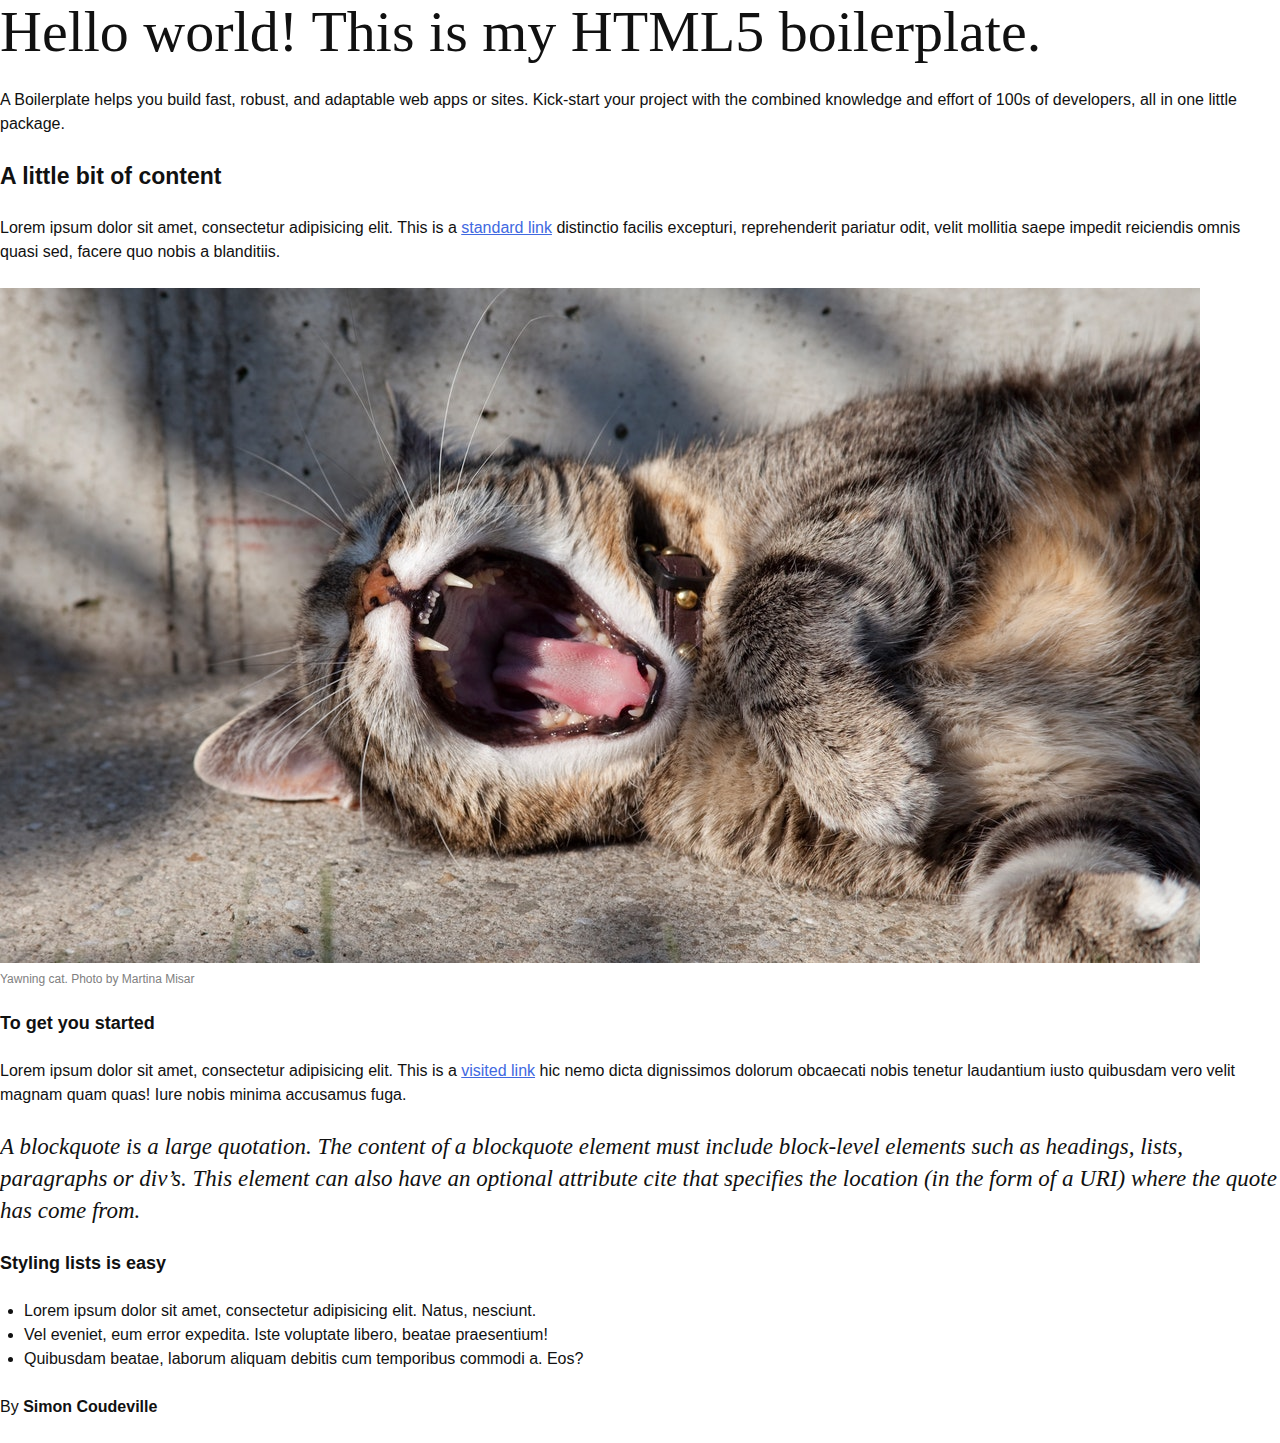
==== index.html @ ad0d630f "Initial commit" ====
<!doctype html>
<html lang="en">

<head>
    <meta charset="utf-8">
    <meta http-equiv="x-ua-compatible" content="ie=edge">
    <title>Simon Coudeville - HTML5 Boilerplate</title>
    <meta name="description" content="This is my HTML5 boilerplate.">
    <meta name="viewport" content="width=device-width, initial-scale=1.0">
    <meta name="msapplication-TileColor" content="#e85e00">
    <meta name="theme-color" content="#e85e00">

    <link rel="icon" href="favicon.svg">
    <link rel="apple-touch-icon" href="apple-touch-icon.png">
    <link rel="manifest" href="manifest.json">

    <link rel="stylesheet" href="css/normalize.css">
    <link rel="stylesheet" href="css/screen.css">
</head>

<body>
    <header>
        <h1>Hello world! This is my HTML5 boilerplate.</h1>
        <p>A Boilerplate helps you build fast, robust, and adaptable web apps or sites. Kick-start your project with the
            combined knowledge and effort of 100s of developers, all in one little package.</p>
    </header>
    <h2>
        A little bit of content
    </h2>
    <p>
        Lorem ipsum dolor sit amet, consectetur adipisicing elit. This is a <a href="test.com">standard link</a>
        distinctio facilis excepturi, reprehenderit pariatur odit, velit mollitia saepe impedit reiciendis omnis quasi
        sed, facere quo nobis a blanditiis.
    </p>
    <figure>
        <img src="img/yawning-cat.jpeg" alt="This is a picture of a yawning cat">
        <figcaption>Yawning cat. Photo by Martina Misar</figcaption>
    </figure>
    <h3>
        To get you started
    </h3>
    <p>
        Lorem ipsum dolor sit amet, consectetur adipisicing elit. This is a <a href="https://www.google.com">visited
            link</a> hic nemo dicta dignissimos dolorum obcaecati nobis tenetur laudantium iusto quibusdam vero velit
        magnam quam quas! Iure nobis minima accusamus fuga.
    </p>
    <blockquote cite="http://www.htmldog.com/reference/htmltags/blockquote/">
        <p>
            A blockquote is a large quotation. The content of a blockquote element must include block-level elements
            such as headings, lists, paragraphs or div’s. This element can also have an optional attribute cite that
            specifies the location (in the form of a URI) where the quote has come from.
        </p>
    </blockquote>
    <h3>
        Styling lists is easy
    </h3>
    <ul>
        <li>Lorem ipsum dolor sit amet, consectetur adipisicing elit. Natus, nesciunt.</li>
        <li>Vel eveniet, eum error expedita. Iste voluptate libero, beatae praesentium!</li>
        <li>Quibusdam beatae, laborum aliquam debitis cum temporibus commodi a. Eos?</li>
    </ul>
    <footer>
        <p>By <strong>Simon Coudeville</strong></p>
    </footer>
</body>

</html>
---- css/screen.css ----
/*------------------------------------*\
  #FONTS
\*------------------------------------*/

/*------------------------------------*\
  #GENERIC
\*------------------------------------*/

/*
    Generic: Page
    ---
    Global page styles
*/

html {
    font-size: 16px;
    line-height: 1.5;
    font-family: "Helvetica Neue", Helvetica, arial, sans-serif;
    color: #111;
    -webkit-font-smoothing: antialiased;
    -moz-osx-font-smoothing: grayscale;
}

/*
 * Remove text-shadow in selection highlight:
 * https://twitter.com/miketaylr/status/12228805301
 *
 * Customize the background color to match your design.
 */

::selection {
    background: #e85e00;
    color: white;
    text-shadow: none;
}

/*------------------------------------*\
  #Elements
\*------------------------------------*/

/*
    Elements: Images
    ---
    Default markup for images to make them responsive
*/

img {
    max-width: 100%;
    vertical-align: top;
}

/*
    Elements: typography
    ---
    Default markup for typographic elements
*/

h1 {
    font-family: "Times New Roman", serif;
    font-size: 36px;
    font-weight: normal;
    line-height: 40px;
    margin: 0 0 24px;
}

/* Example inline media query */
@media (min-width: 768px) {
    h1 {
        font-size: 58px;
        line-height: 64px;
    }
}

h2 {
    font-size: 23px;
    line-height: 32px;
    margin: 0 0 24px;
}

h3 {
    font-size: 18px;
    line-height: 24px;
    margin: 0 0 24px;
}

h4,
h5,
h6 {
    font-size: 16px;
    line-height: 24px;
    margin: 0 0 24px;
}

p,
ol,
ul,
dl,
table,
address,
figure {
    margin: 0 0 24px;
}

ul,
ol {
    padding-left: 24px;
}

li ul,
li ol {
    margin-bottom: 0;
}

blockquote {
    font-style: italic;
    font-size: 23px;
    line-height: 32px;
    margin: 0 0 24px;
    font-family: "Times New Roman", serif;
}

blockquote * {
    font-size: inherit;
    line-height: inherit;
}

figcaption {
    font-size: 12px;
    line-height: 16px;
    padding-top: 8px;
    color: Grey;
}

hr {
    border: 0;
    height: 1px;
    background: LightGrey;
    margin: 0 0 24px;
}

a {
    color: RoyalBlue;
    transition: all .1s ease-in-out;
}

a:visited,
a:active {
    color: BlueViolet;
}

a:hover,
a:focus {
    color: Crimson;
}

/*------------------------------------*\
  #OBJECTS
\*------------------------------------*/

/*
    Object: Object name
    ---
    Object description
*/

/*------------------------------------*\
  #COMPONENTS
\*------------------------------------*/

/*
    Component: Component name
    ---
    Component description
*/

/*------------------------------------*\
  #UTILITIES
\*------------------------------------*/

/*
    Utilities: max-width
    ---
    Utility classes to put specific max widths onto elements.
*/

.u-max-width-sm {
    max-width: 36em;
}

/*
    Utility: Utility name
    ---
    Utility description
*/

/*------------------------------------*\
  #MEDIA
\*------------------------------------*/

/*
    Media Queries
    ---
    EXAMPLE Media Queries for Responsive Design.
    These examples override the primary ('mobile first') styles.
    USE THEM INLINE!
*/

/* Extra small devices (portrait phones, less than 576px)
   No media query since this is the default in mobile first design
*/

/* Small devices (landscape phones, 576px and up)
@media (min-width: 576px) {}
*/

/* Medium devices (tablets, 768px and up)
@media (min-width: 768px) {}
*/

/* Large devices (landscape tablets, desktops, 992px and up)
@media (min-width: 992px) {}
*/

/* Extra large devices (large desktops, 1200px and up)
@media (min-width: 1200px) {}
*/

/*
    Print styles.
    ---
    Inlined to avoid the additional HTTP request:
    http://www.phpied.com/delay-loading-your-print-css/
*/

@media print {
    *,
    *:before,
    *:after {
        background: transparent !important;
        color: #000 !important;
        /* Black prints faster:
                                   http://www.sanbeiji.com/archives/953 */
        box-shadow: none !important;
        text-shadow: none !important;
    }
    a,
    a:visited {
        text-decoration: underline;
    }
    a[href]:after {
        content: " (" attr(href) ")";
    }
    abbr[title]:after {
        content: " (" attr(title) ")";
    }
    /*
     * Don't show links that are fragment identifiers,
     * or use the `javascript:` pseudo protocol
     */
    a[href^="#"]:after,
    a[href^="javascript:"]:after {
        content: "";
    }
    pre {
        white-space: pre-wrap !important;
    }
    pre,
    blockquote {
        border: 1px solid #999;
        page-break-inside: avoid;
    }
    /*
     * Printing Tables:
     * http://css-discuss.incutio.com/wiki/Printing_Tables
     */
    thead {
        display: table-header-group;
    }
    tr,
    img {
        page-break-inside: avoid;
    }
    p,
    h2,
    h3 {
        orphans: 3;
        widows: 3;
    }
    h2,
    h3 {
        page-break-after: avoid;
    }
}
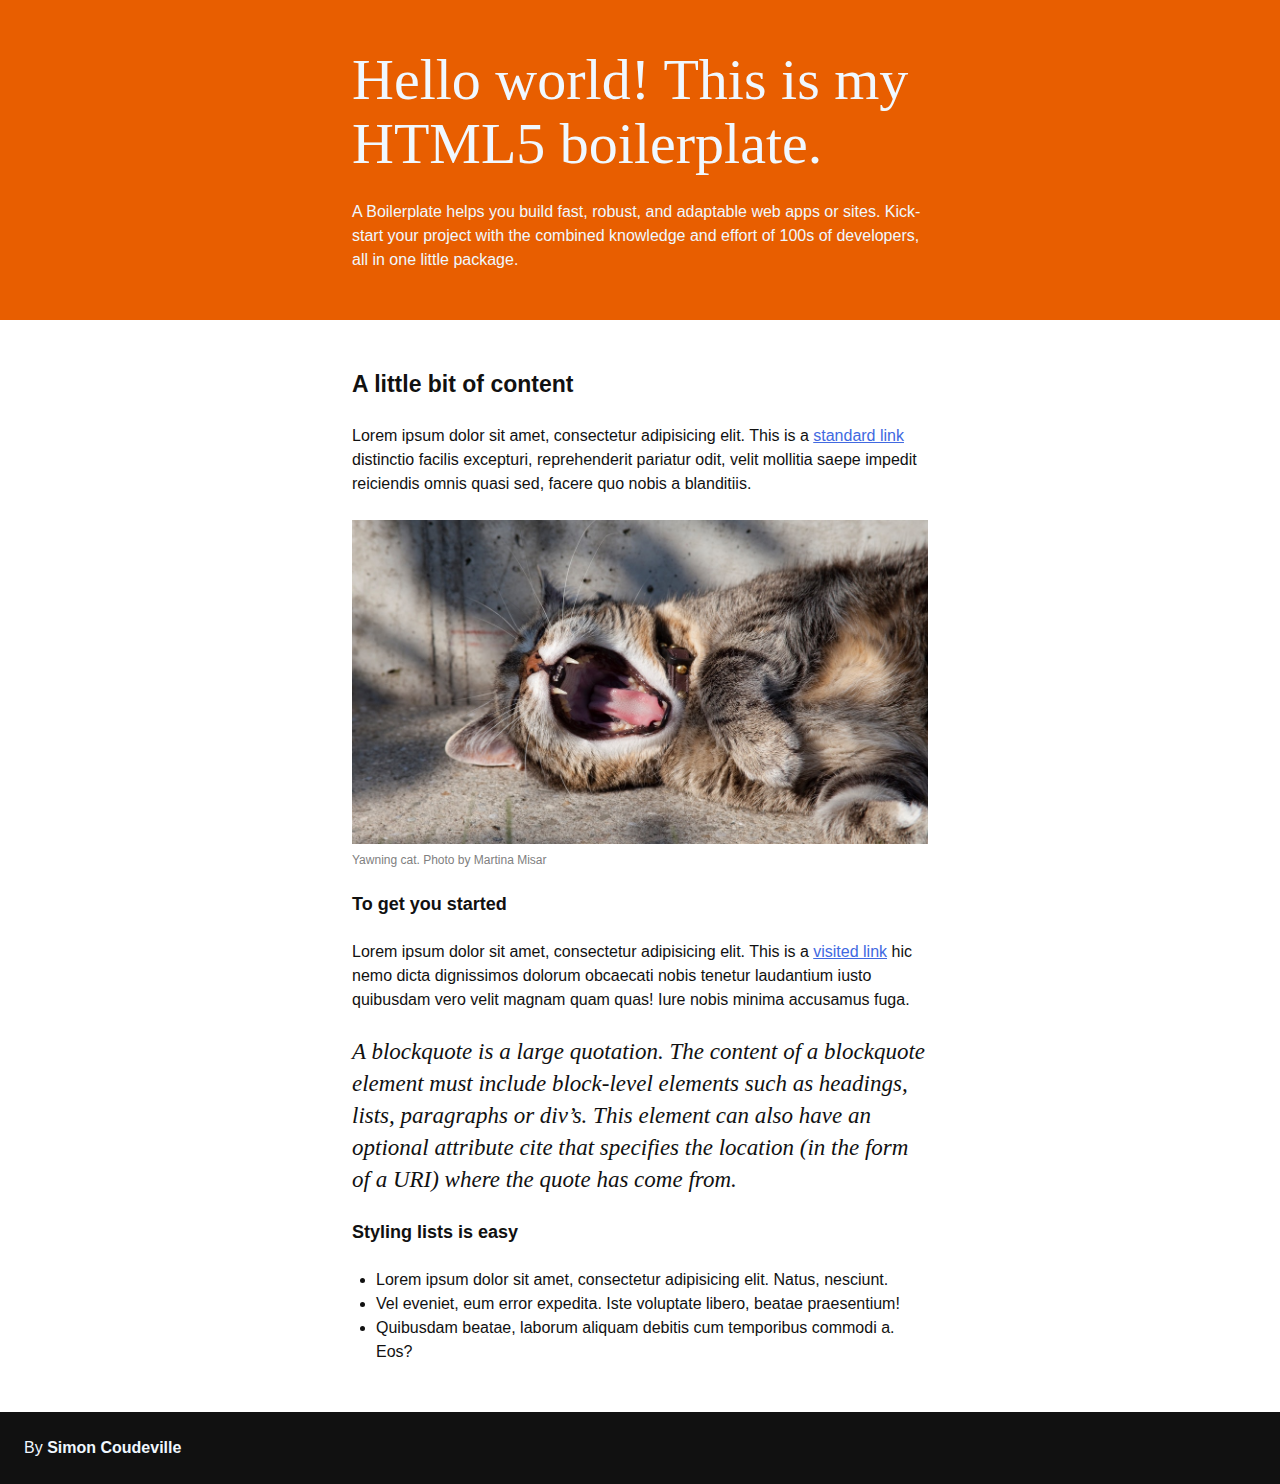
==== commit 434f4ea2: "o-row en o-container" ====
--- a/index.html
+++ b/index.html
@@ -1,67 +1,89 @@
-<!doctype html>
+<!DOCTYPE html>
 <html lang="en">
+  <head>
+    <meta charset="utf-8" />
+    <meta http-equiv="x-ua-compatible" content="ie=edge" />
+    <title>Simon Coudeville - HTML5 Boilerplate</title>
+    <meta name="description" content="This is my HTML5 boilerplate." />
+    <meta name="viewport" content="width=device-width, initial-scale=1.0" />
+    <meta name="msapplication-TileColor" content="#e85e00" />
+    <meta name="theme-color" content="#e85e00" />
 
-<head>
-    <meta charset="utf-8">
-    <meta http-equiv="x-ua-compatible" content="ie=edge">
-    <title>Simon Coudeville - HTML5 Boilerplate</title>
-    <meta name="description" content="This is my HTML5 boilerplate.">
-    <meta name="viewport" content="width=device-width, initial-scale=1.0">
-    <meta name="msapplication-TileColor" content="#e85e00">
-    <meta name="theme-color" content="#e85e00">
+    <link rel="icon" href="favicon.svg" />
+    <link rel="apple-touch-icon" href="apple-touch-icon.png" />
+    <link rel="manifest" href="manifest.json" />
 
-    <link rel="icon" href="favicon.svg">
-    <link rel="apple-touch-icon" href="apple-touch-icon.png">
-    <link rel="manifest" href="manifest.json">
+    <link rel="stylesheet" href="css/normalize.css" />
+    <link rel="stylesheet" href="css/screen.css" />
+  </head>
 
-    <link rel="stylesheet" href="css/normalize.css">
-    <link rel="stylesheet" href="css/screen.css">
-</head>
-
-<body>
-    <header>
+  <body>
+    <header class="o-row o-row--primary o-row--lg">
+      <div class="o-container u-max-width-sm">
         <h1>Hello world! This is my HTML5 boilerplate.</h1>
-        <p>A Boilerplate helps you build fast, robust, and adaptable web apps or sites. Kick-start your project with the
-            combined knowledge and effort of 100s of developers, all in one little package.</p>
+        <p>
+          A Boilerplate helps you build fast, robust, and adaptable web apps or
+          sites. Kick-start your project with the combined knowledge and effort
+          of 100s of developers, all in one little package.
+        </p>
+      </div>
     </header>
-    <h2>
-        A little bit of content
-    </h2>
-    <p>
-        Lorem ipsum dolor sit amet, consectetur adipisicing elit. This is a <a href="test.com">standard link</a>
-        distinctio facilis excepturi, reprehenderit pariatur odit, velit mollitia saepe impedit reiciendis omnis quasi
-        sed, facere quo nobis a blanditiis.
-    </p>
-    <figure>
-        <img src="img/yawning-cat.jpeg" alt="This is a picture of a yawning cat">
-        <figcaption>Yawning cat. Photo by Martina Misar</figcaption>
-    </figure>
-    <h3>
-        To get you started
-    </h3>
-    <p>
-        Lorem ipsum dolor sit amet, consectetur adipisicing elit. This is a <a href="https://www.google.com">visited
-            link</a> hic nemo dicta dignissimos dolorum obcaecati nobis tenetur laudantium iusto quibusdam vero velit
-        magnam quam quas! Iure nobis minima accusamus fuga.
-    </p>
-    <blockquote cite="http://www.htmldog.com/reference/htmltags/blockquote/">
+    <div class="o-row o-row--lg">
+      <div class="o-container u-max-width-sm">
+        <h2>A little bit of content</h2>
         <p>
-            A blockquote is a large quotation. The content of a blockquote element must include block-level elements
-            such as headings, lists, paragraphs or div’s. This element can also have an optional attribute cite that
-            specifies the location (in the form of a URI) where the quote has come from.
+          Lorem ipsum dolor sit amet, consectetur adipisicing elit. This is a
+          <a href="test.com">standard link</a>
+          distinctio facilis excepturi, reprehenderit pariatur odit, velit
+          mollitia saepe impedit reiciendis omnis quasi sed, facere quo nobis a
+          blanditiis.
         </p>
-    </blockquote>
-    <h3>
-        Styling lists is easy
-    </h3>
-    <ul>
-        <li>Lorem ipsum dolor sit amet, consectetur adipisicing elit. Natus, nesciunt.</li>
-        <li>Vel eveniet, eum error expedita. Iste voluptate libero, beatae praesentium!</li>
-        <li>Quibusdam beatae, laborum aliquam debitis cum temporibus commodi a. Eos?</li>
-    </ul>
-    <footer>
+        <figure>
+          <img
+            src="img/yawning-cat.jpeg"
+            alt="This is a picture of a yawning cat"
+          />
+          <figcaption>Yawning cat. Photo by Martina Misar</figcaption>
+        </figure>
+        <h3>To get you started</h3>
+        <p>
+          Lorem ipsum dolor sit amet, consectetur adipisicing elit. This is a
+          <a href="https://www.google.com">visited link</a> hic nemo dicta
+          dignissimos dolorum obcaecati nobis tenetur laudantium iusto quibusdam
+          vero velit magnam quam quas! Iure nobis minima accusamus fuga.
+        </p>
+        <blockquote
+          cite="http://www.htmldog.com/reference/htmltags/blockquote/"
+        >
+          <p>
+            A blockquote is a large quotation. The content of a blockquote
+            element must include block-level elements such as headings, lists,
+            paragraphs or div’s. This element can also have an optional
+            attribute cite that specifies the location (in the form of a URI)
+            where the quote has come from.
+          </p>
+        </blockquote>
+        <h3>Styling lists is easy</h3>
+        <ul>
+          <li>
+            Lorem ipsum dolor sit amet, consectetur adipisicing elit. Natus,
+            nesciunt.
+          </li>
+          <li>
+            Vel eveniet, eum error expedita. Iste voluptate libero, beatae
+            praesentium!
+          </li>
+          <li>
+            Quibusdam beatae, laborum aliquam debitis cum temporibus commodi a.
+            Eos?
+          </li>
+        </ul>
+      </div>
+    </div>
+    <footer class="o-row o-row--dark">
+      <div class="o-container">
         <p>By <strong>Simon Coudeville</strong></p>
+      </div>
     </footer>
-</body>
-
-</html>+  </body>
+</html>
--- a/css/screen.css
+++ b/css/screen.css
@@ -13,12 +13,12 @@
 */
 
 html {
-    font-size: 16px;
-    line-height: 1.5;
-    font-family: "Helvetica Neue", Helvetica, arial, sans-serif;
-    color: #111;
-    -webkit-font-smoothing: antialiased;
-    -moz-osx-font-smoothing: grayscale;
+  font-size: 16px;
+  line-height: 1.5;
+  font-family: 'Helvetica Neue', Helvetica, arial, sans-serif;
+  color: #111;
+  -webkit-font-smoothing: antialiased;
+  -moz-osx-font-smoothing: grayscale;
 }
 
 /*
@@ -29,9 +29,9 @@
  */
 
 ::selection {
-    background: #e85e00;
-    color: white;
-    text-shadow: none;
+  background: #e85e00;
+  color: white;
+  text-shadow: none;
 }
 
 /*------------------------------------*\
@@ -45,8 +45,8 @@
 */
 
 img {
-    max-width: 100%;
-    vertical-align: top;
+  max-width: 100%;
+  vertical-align: top;
 }
 
 /*
@@ -56,39 +56,39 @@
 */
 
 h1 {
-    font-family: "Times New Roman", serif;
-    font-size: 36px;
-    font-weight: normal;
-    line-height: 40px;
-    margin: 0 0 24px;
+  font-family: 'Times New Roman', serif;
+  font-size: 36px;
+  font-weight: normal;
+  line-height: 40px;
+  margin: 0 0 24px;
 }
 
 /* Example inline media query */
 @media (min-width: 768px) {
-    h1 {
-        font-size: 58px;
-        line-height: 64px;
-    }
+  h1 {
+    font-size: 58px;
+    line-height: 64px;
+  }
 }
 
 h2 {
-    font-size: 23px;
-    line-height: 32px;
-    margin: 0 0 24px;
+  font-size: 23px;
+  line-height: 32px;
+  margin: 0 0 24px;
 }
 
 h3 {
-    font-size: 18px;
-    line-height: 24px;
-    margin: 0 0 24px;
+  font-size: 18px;
+  line-height: 24px;
+  margin: 0 0 24px;
 }
 
 h4,
 h5,
 h6 {
-    font-size: 16px;
-    line-height: 24px;
-    margin: 0 0 24px;
+  font-size: 16px;
+  line-height: 24px;
+  margin: 0 0 24px;
 }
 
 p,
@@ -98,59 +98,59 @@
 table,
 address,
 figure {
-    margin: 0 0 24px;
+  margin: 0 0 24px;
 }
 
 ul,
 ol {
-    padding-left: 24px;
+  padding-left: 24px;
 }
 
 li ul,
 li ol {
-    margin-bottom: 0;
+  margin-bottom: 0;
 }
 
 blockquote {
-    font-style: italic;
-    font-size: 23px;
-    line-height: 32px;
-    margin: 0 0 24px;
-    font-family: "Times New Roman", serif;
+  font-style: italic;
+  font-size: 23px;
+  line-height: 32px;
+  margin: 0 0 24px;
+  font-family: 'Times New Roman', serif;
 }
 
 blockquote * {
-    font-size: inherit;
-    line-height: inherit;
+  font-size: inherit;
+  line-height: inherit;
 }
 
 figcaption {
-    font-size: 12px;
-    line-height: 16px;
-    padding-top: 8px;
-    color: Grey;
+  font-size: 12px;
+  line-height: 16px;
+  padding-top: 8px;
+  color: Grey;
 }
 
 hr {
-    border: 0;
-    height: 1px;
-    background: LightGrey;
-    margin: 0 0 24px;
+  border: 0;
+  height: 1px;
+  background: LightGrey;
+  margin: 0 0 24px;
 }
 
 a {
-    color: RoyalBlue;
-    transition: all .1s ease-in-out;
+  color: RoyalBlue;
+  transition: all 0.1s ease-in-out;
 }
 
 a:visited,
 a:active {
-    color: BlueViolet;
+  color: BlueViolet;
 }
 
 a:hover,
 a:focus {
-    color: Crimson;
+  color: Crimson;
 }
 
 /*------------------------------------*\
@@ -158,10 +158,47 @@
 \*------------------------------------*/
 
 /*
-    Object: Object name
-    ---
-    Object description
-*/
+    Objects: Row
+    ---
+    NL: Creëert een horizontale rij die het kijkvenster uitrekt en opvulling rond kinderen toevoegt
+    Creates a horizontal row that stretches the viewport and adds padding around children
+*/
+/*flowroot zorgt voor mooi overflow??*/
+.o-row {
+  padding: 24px 24px 0;
+  display: flow-root;
+}
+
+.o-row--primary {
+  background-color: #e85e00;
+  color: aliceblue;
+}
+
+/*-- is dus modifier*/
+.o-row--dark {
+  background-color: #111;
+  color: aliceblue;
+}
+
+@media (min-width: 768px) {
+  .o-row--lg {
+    padding: 48px 48px 24px;
+  }
+}
+
+/*
+    Objects: Container
+    ---
+    Creates a horizontal container that sets de global max-width
+*/
+/*1440px naar em waardes
+em verwijst naar base unit van fontsize => 16px
+1440:16 = 90 em
+*/
+.o-container {
+  max-width: 90em;
+  margin: 0 auto;
+}
 
 /*------------------------------------*\
   #COMPONENTS
@@ -184,7 +221,33 @@
 */
 
 .u-max-width-sm {
-    max-width: 36em;
+  max-width: 36em;
+}
+
+/*
+    Utilities: max-width
+    ---
+    Utility classes to put specific max widths onto elements
+*/
+
+.u-max-width-sm {
+  max-width: 36em !important;
+}
+
+.u-max-width-md {
+  max-width: 45em !important;
+}
+
+.u-max-width-lg {
+  max-width: 60em !important;
+}
+
+.u-max-width-xl {
+  max-width: 75em !important;
+}
+
+.u-max-width-none {
+  max-width: none !important;
 }
 
 /*
@@ -233,61 +296,61 @@
 */
 
 @media print {
-    *,
-    *:before,
-    *:after {
-        background: transparent !important;
-        color: #000 !important;
-        /* Black prints faster:
+  *,
+  *:before,
+  *:after {
+    background: transparent !important;
+    color: #000 !important;
+    /* Black prints faster:
                                    http://www.sanbeiji.com/archives/953 */
-        box-shadow: none !important;
-        text-shadow: none !important;
-    }
-    a,
-    a:visited {
-        text-decoration: underline;
-    }
-    a[href]:after {
-        content: " (" attr(href) ")";
-    }
-    abbr[title]:after {
-        content: " (" attr(title) ")";
-    }
-    /*
+    box-shadow: none !important;
+    text-shadow: none !important;
+  }
+  a,
+  a:visited {
+    text-decoration: underline;
+  }
+  a[href]:after {
+    content: ' (' attr(href) ')';
+  }
+  abbr[title]:after {
+    content: ' (' attr(title) ')';
+  }
+  /*
      * Don't show links that are fragment identifiers,
      * or use the `javascript:` pseudo protocol
      */
-    a[href^="#"]:after,
-    a[href^="javascript:"]:after {
-        content: "";
-    }
-    pre {
-        white-space: pre-wrap !important;
-    }
-    pre,
-    blockquote {
-        border: 1px solid #999;
-        page-break-inside: avoid;
-    }
-    /*
+  a[href^='#']:after,
+  a[href^='javascript:']:after {
+    content: '';
+  }
+  pre {
+    white-space: pre-wrap !important;
+  }
+  pre,
+  blockquote {
+    border: 1px solid #999;
+    page-break-inside: avoid;
+  }
+  /*
      * Printing Tables:
      * http://css-discuss.incutio.com/wiki/Printing_Tables
      */
-    thead {
-        display: table-header-group;
-    }
-    tr,
-    img {
-        page-break-inside: avoid;
-    }
-    p,
-    h2,
-    h3 {
-        orphans: 3;
-        widows: 3;
-    }
-    h2,
-    h3 {
-        page-break-after: avoid;
-    }
-}
+  thead {
+    display: table-header-group;
+  }
+  tr,
+  img {
+    page-break-inside: avoid;
+  }
+  p,
+  h2,
+  h3 {
+    orphans: 3;
+    widows: 3;
+  }
+  h2,
+  h3 {
+    page-break-after: avoid;
+  }
+}
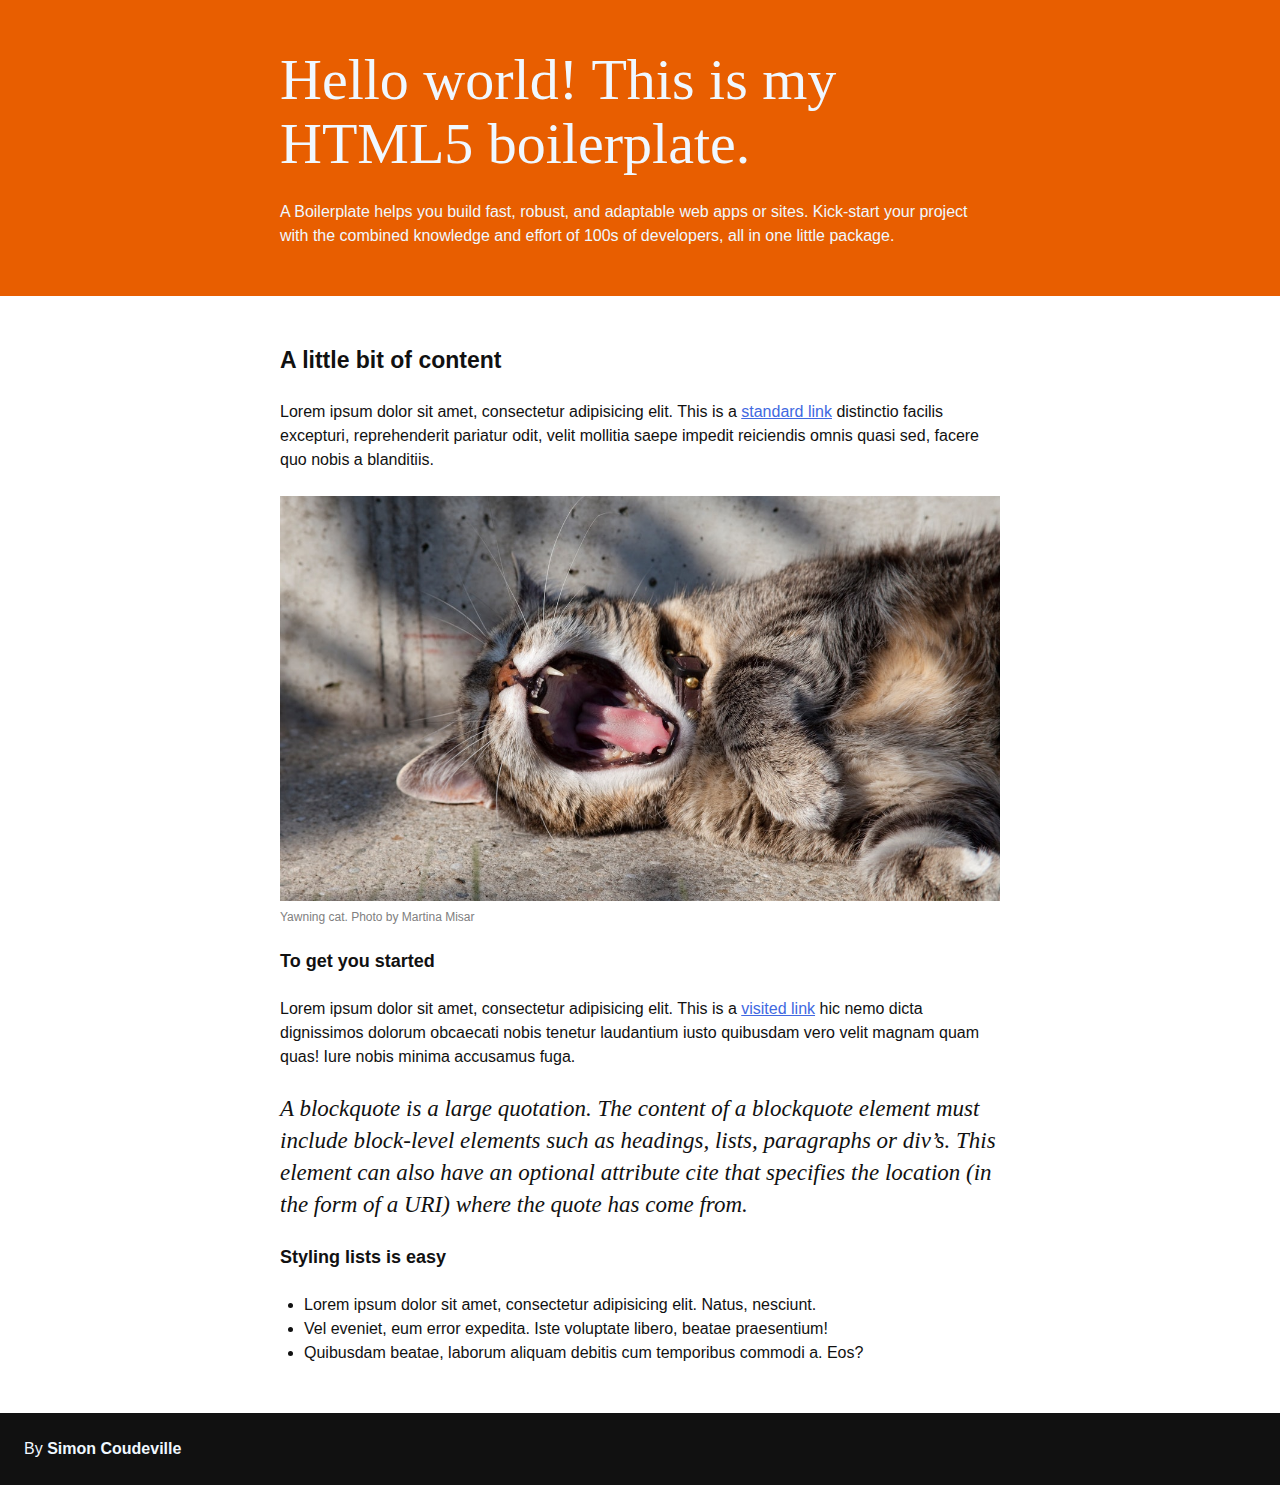
==== commit b588a39c: "o-layout" ====
--- a/index.html
+++ b/index.html
@@ -19,7 +19,7 @@
 
   <body>
     <header class="o-row o-row--primary o-row--lg">
-      <div class="o-container u-max-width-sm">
+      <div class="o-container u-max-width-md">
         <h1>Hello world! This is my HTML5 boilerplate.</h1>
         <p>
           A Boilerplate helps you build fast, robust, and adaptable web apps or
@@ -29,7 +29,7 @@
       </div>
     </header>
     <div class="o-row o-row--lg">
-      <div class="o-container u-max-width-sm">
+      <div class="o-container u-max-width-md">
         <h2>A little bit of content</h2>
         <p>
           Lorem ipsum dolor sit amet, consectetur adipisicing elit. This is a
--- a/css/screen.css
+++ b/css/screen.css
@@ -3,7 +3,7 @@
 \*------------------------------------*/
 
 /*------------------------------------*\
-  #GENERIC
+  #GENERIC = heel algemeen
 \*------------------------------------*/
 
 /*
@@ -19,6 +19,13 @@
   color: #111;
   -webkit-font-smoothing: antialiased;
   -moz-osx-font-smoothing: grayscale;
+  box-sizing: border-box;
+}
+
+*,
+*:before,
+*:after {
+  box-sizing: inherit;
 }
 
 /*
@@ -162,7 +169,8 @@
     ---
     NL: Creëert een horizontale rij die het kijkvenster uitrekt en opvulling rond kinderen toevoegt
     Creates a horizontal row that stretches the viewport and adds padding around children
-*/
+    zorgt voor padding van de kinderen
+    */
 /*flowroot zorgt voor mooi overflow??*/
 .o-row {
   padding: 24px 24px 0;
@@ -190,7 +198,8 @@
     Objects: Container
     ---
     Creates a horizontal container that sets de global max-width
-*/
+    zorgt voor max-width
+    */
 /*1440px naar em waardes
 em verwijst naar base unit van fontsize => 16px
 1440:16 = 90 em
@@ -200,6 +209,99 @@
   margin: 0 auto;
 }
 
+/*
+    Objects: Layout
+    ---
+    The layout object provides us with a column-style layout system. This object
+    contains the basic structural elements, but classes should be complemented
+    with width utilities
+    zorgt voor het flexen van de dingetjes
+*/
+/* flex = zodat alles mooi naast elkaar staat*/
+.o-layout {
+  display: flex;
+  flex-wrap: wrap;
+}
+
+.o-layout__item {
+  flex-basis: 100%;
+}
+
+/* gutter modifiers, these affect o-layout__item too */
+
+.o-layout--gutter {
+  margin: 0 -8px;
+}
+/*items die directe kinderen zijn van gutter*/
+.o-layout--gutter > .o-layout__item {
+  padding: 0 8px;
+}
+
+.o-layout--gutter-sm {
+}
+
+.o-layout--gutter-sm > .o-layout__item {
+}
+
+.o-layout--gutter-lg {
+}
+
+.o-layout--gutter-lg > .o-layout__item {
+}
+
+/* reverse horizontal row modifier */
+
+.o-layout--row-reverse {
+}
+
+/* Horizontal alignment modifiers*/
+
+.o-layout--justify-start {
+}
+
+.o-layout--justify-end {
+}
+
+.o-layout--justify-center {
+}
+
+.o-layout--justify-space-around {
+}
+
+.o-layout--justify-space-between {
+}
+
+/* Vertical item alignment modifiers */
+
+.o-layout--align-start {
+}
+
+.o-layout--align-end {
+}
+
+.o-layout--align-center {
+}
+
+.o-layout--align-baseline {
+}
+
+/* Vertical content alignment modifiers. Only work if there is one than one flex item */
+
+.o-layout--align-content-start {
+}
+
+.o-layout--align-content-end {
+}
+
+.o-layout--align-content-center {
+}
+
+.o-layout--align-content-space-around {
+}
+
+.o-layout--align-content-space-between {
+}
+
 /*------------------------------------*\
   #COMPONENTS
 \*------------------------------------*/
@@ -209,6 +311,28 @@
     ---
     Component description
 */
+
+/*
+    Component: layout block
+    ---
+    A small component to demonstrate the layout items
+*/
+
+.c-layout-block {
+  background-color: LightGrey;
+  padding: 8px 12px;
+  font-size: 14px;
+  line-height: 16px;
+}
+/*een modifier want --
+overflow => inhoud die er niet inpast, wat je ermee doet
+textoverflow => 
+*/
+.c-layout-block--ellipsis {
+  overflow: hidden;
+  text-overflow: ellipsis;
+  white-space: nowrap;
+}
 
 /*------------------------------------*\
   #UTILITIES
@@ -254,7 +378,82 @@
     Utility: Utility name
     ---
     Utility description
-*/
+    moet altijd een !important hebben
+*/
+/*
+    Utility: Flex
+    ---
+    Utility classes to put specific flex properties onto elements
+    Will be mostly used on o-layout__item
+*/
+
+.u-flex-basis-auto {
+  flex-basis: auto !important;
+}
+
+.u-1-of-2 {
+  flex-basis: calc(100% / 2) !important;
+}
+
+.u-1-of-3 {
+  flex-basis: calc(100% / 3) !important;
+}
+
+.u-2-of-3 {
+  flex-basis: calc(100% / 3 * 2) !important;
+}
+
+.u-1-of-4 {
+  flex-basis: calc(100% / 4) !important;
+}
+
+.u-3-of-4 {
+  flex-basis: calc(100% / 4 * 3) !important;
+}
+
+.u-1-of-5 {
+  flex-basis: calc(100% / 5) !important;
+}
+
+.u-2-of-5 {
+  flex-basis: calc(100% / 5 * 2) !important;
+}
+
+.u-3-of-5 {
+  flex-basis: calc(100% / 5 * 3) !important;
+}
+
+.u-4-of-5 {
+  flex-basis: calc(100% / 5 * 4) !important;
+}
+
+.u-1-of-6 {
+  flex-basis: calc(100% / 6) !important;
+}
+
+.u-5-of-6 {
+  flex-basis: calc(100% / 6 * 5) !important;
+}
+
+@media (min-width: 576px) {
+  .u-1-of-2-bp1 {
+  }
+}
+
+@media (min-width: 768px) {
+  .u-1-of-2-bp2 {
+  }
+}
+
+@media (min-width: 992px) {
+  .u-1-of-2-bp3 {
+  }
+}
+
+@media (min-width: 1200px) {
+  .u-1-of-2-bp4 {
+  }
+}
 
 /*------------------------------------*\
   #MEDIA
